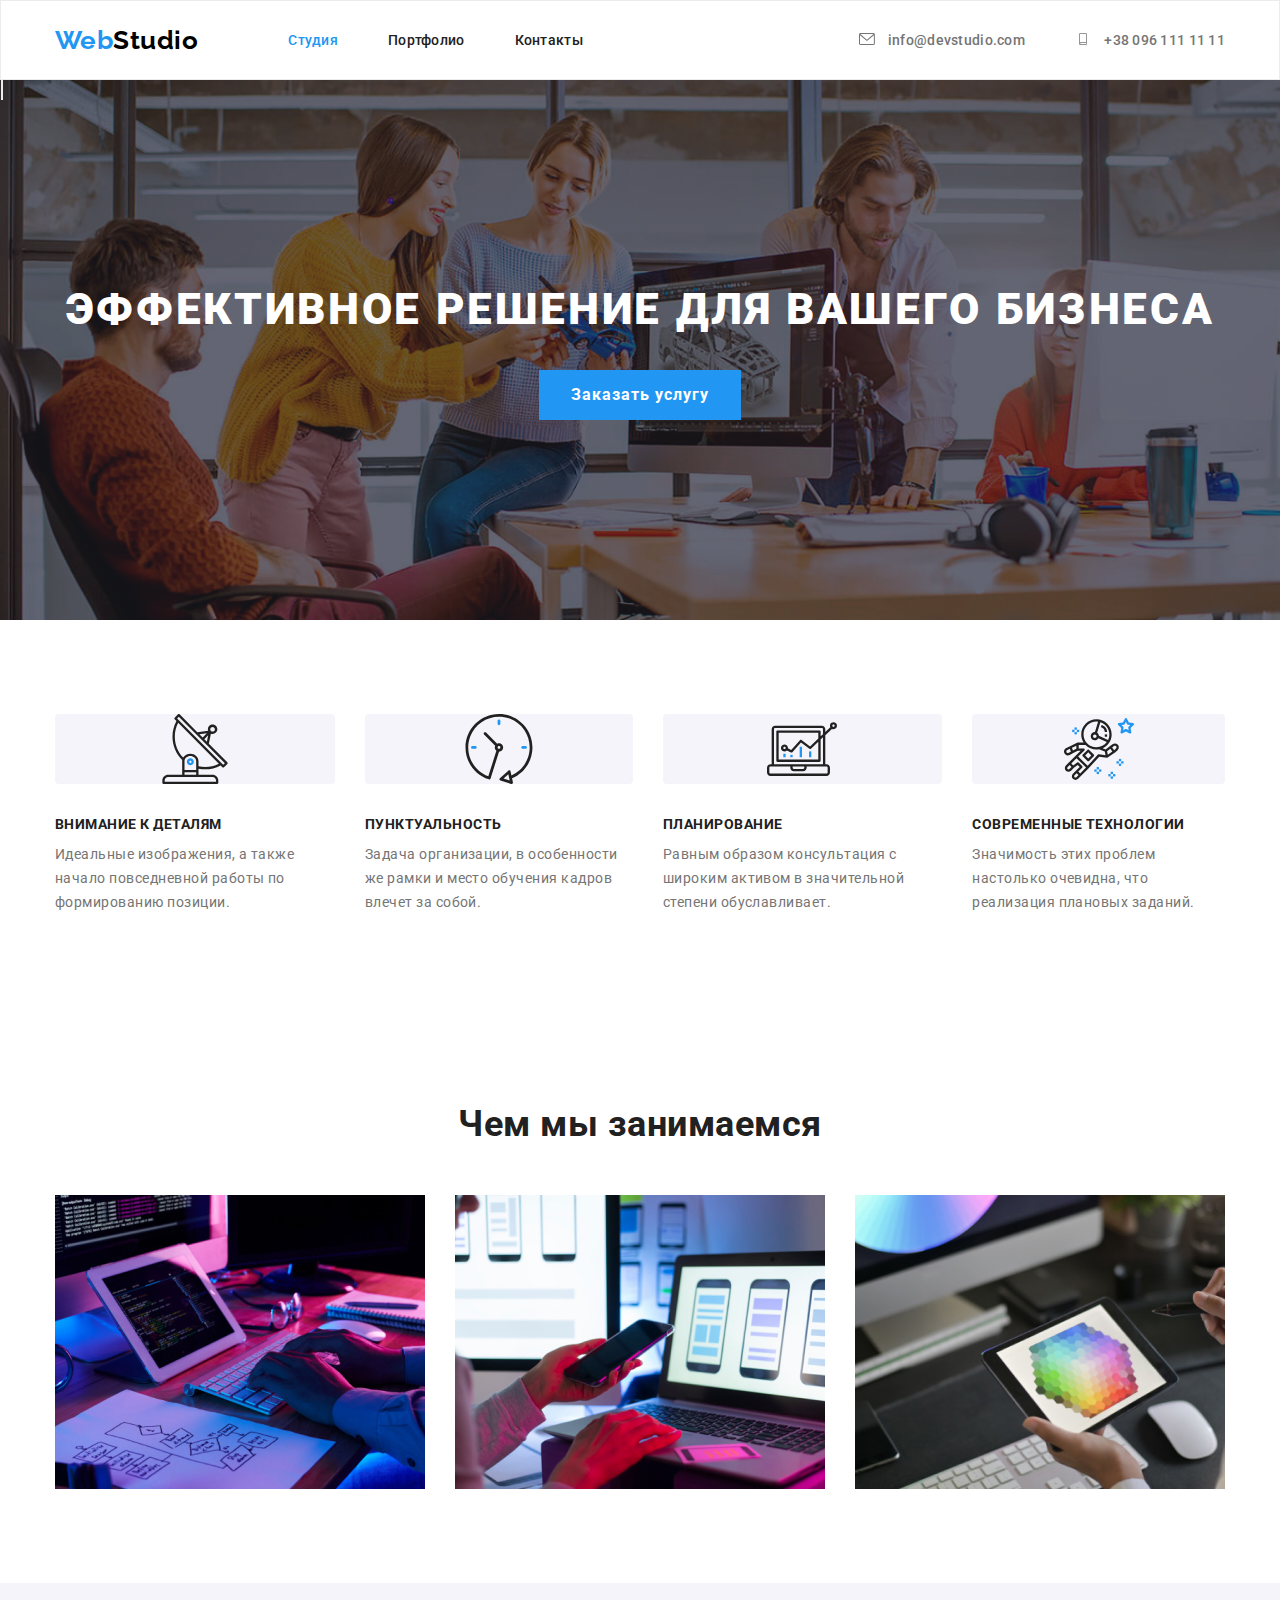
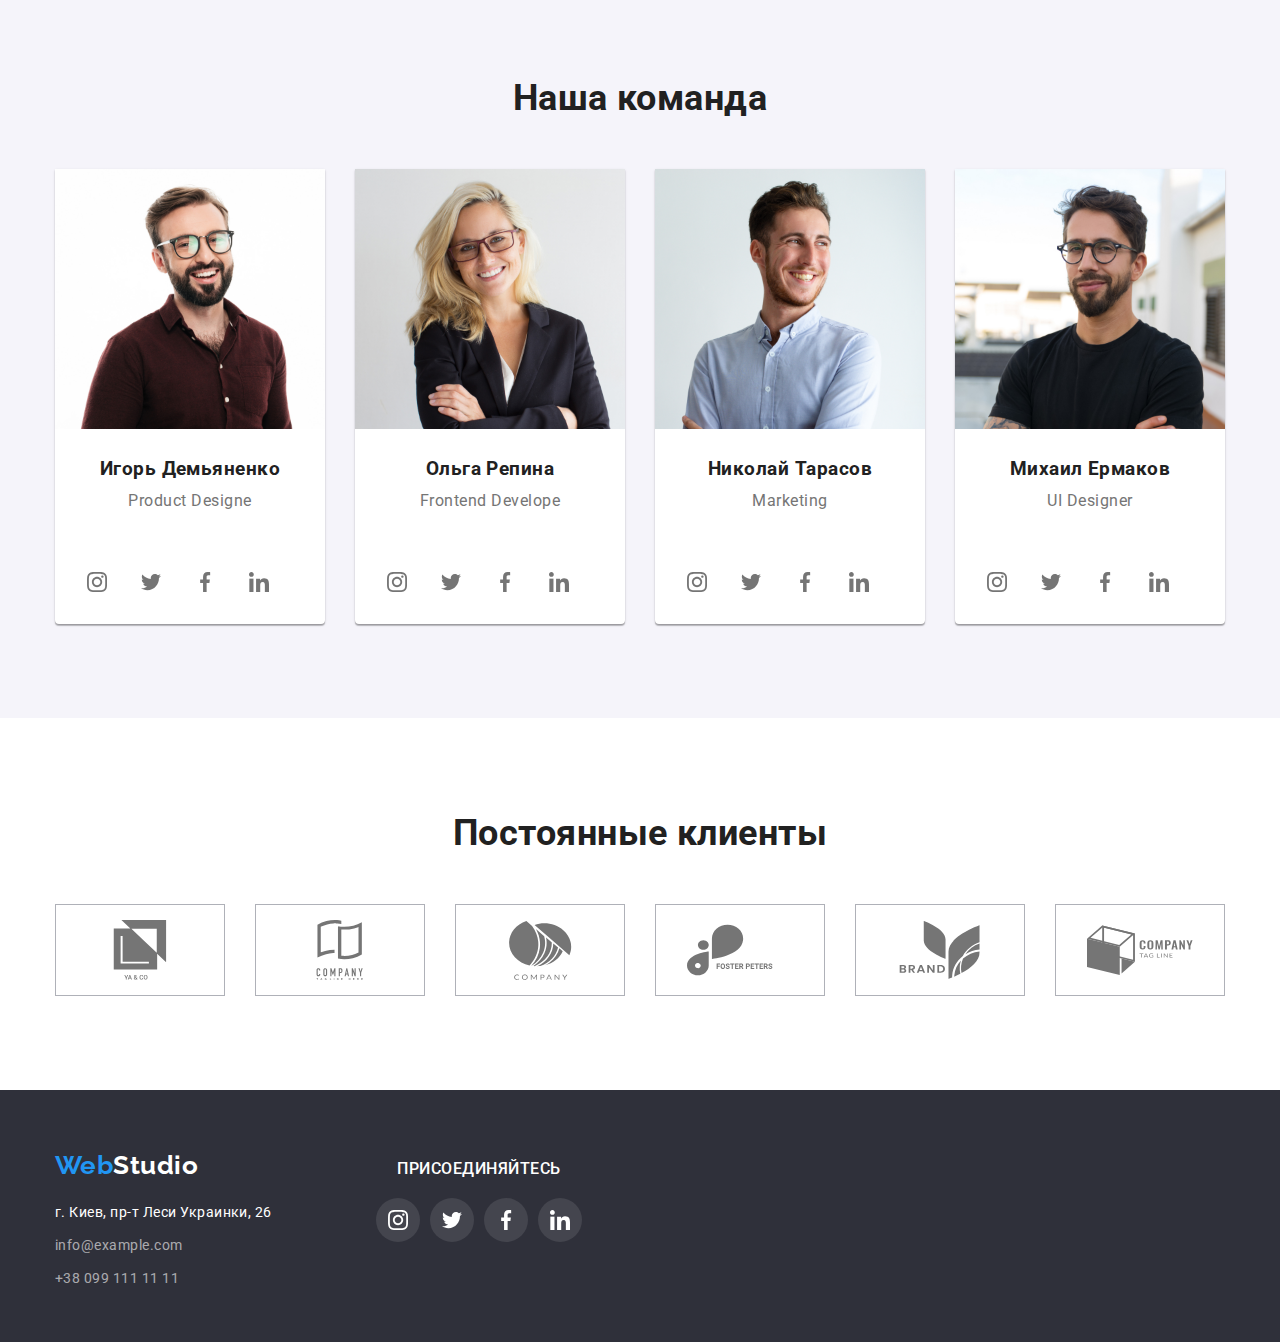
==== index.html @ c0280384 "Create index.html" ====
<!DOCTYPE html>
<html lang="en">

<head>
    <meta charset="UTF-8">
    <meta http-equiv="X-UA-Compatible" content="IE=edge">
    <meta name="viewport" content="width=device-width, initial-scale=1.0">
    <title>Студия</title>
    <!-- Нормализатор -->
    <link rel="stylesheet"
        href="https://cdnjs.cloudflare.com/ajax/libs/modern-normalize/1.0.0/modern-normalize.min.css">
    <!-- Шрифт  -->
    <link rel="preconnect" href="https://fonts.gstatic.com">
    <link
        href="https://fonts.googleapis.com/css2?family=Raleway:wght@700&family=Roboto:wght@400;500;700;900&display=swap"
        rel="stylesheet">
    <!-- Мои стили -->
    <link rel="stylesheet" href="./css/style.css">
</head>

<body>
    <!-- Заполняем header -->
    <header class="header">
        <div class="container header-container">
            <!-- Верхняя линия -->
            <!-- nav - навигация на другие страницы -->
            <nav class="nav-header">
                <a class="logo-link link"
                href="">Web<span style="color: #000000;">Studio</span>
                </a>
            
                <ul class="menu list">
            
                    <li class="nav-menu">
                        <a class="menu-link link current" href="">Студия</a>
                    </li>
            
                    <li class="nav-menu">
                        <a class="menu-link link color-link-nav" href="./portfolio.html">Портфолио</a>
                    </li>
            
                    <li class="nav-menu">
                        <a class="menu-link link color-link-nav" href="">Контакты</a>
                    </li>
                </ul>
            </nav>
            
                
            <ul class="contact list">

                <li class="contact-menu">
                    <a class="mail-link link" href="mailto:info@devstudio.com">
                    <svg class="social-list-icon">
                        <use href="./images/icons.svg#icon-email"></use>
                    </svg>
                        info@devstudio.com
                        
                    </a>
                </li>
            
                <li class="contact-menu">
                    <a class="tel-link link"
                    href="tel:+380961111111">
                    <svg class="social-list-icon">
                        <use href="./images/icons.svg#icon-smartphone"></use>
                    </svg>
                    +38 096 111 11 11
                    </a>
                </li>
            </ul>
        </div>

    </header>

    <!-- Заполняем main-->
    <main>

        <!-- Шапка -->
        <!-- section hero-section -->
        <section class=" hero ">
            <div class="container">
                <h1 class="hero-name">
                    Эффективное решение для вашего бизнеса
                </h1>
                
                <button class="modal-btn" type="button">
                    Заказать услугу
                </button>
            </div>
           

        </section>

        <!-- Особенности -->
        <section class="section">
            <div class="container">

               
                <ul class="list-section-work list">
                    <li class="list-features">

                        <div class="section-icon-features">
                            <svg class="icon-parametr">
                                <use href="./images/icons.svg#icon-antenna"></use>
                            </svg>
                        </div>

                        <h3 class="heading-stction-features heading">
                            Внимание к деталям
                        </h3>
                        <p class="style-under-heading under-heading">
                            Идеальные изображения, а также начало повседневной работы по формированию позиции.
                        </p>
                    </li>
                
                    <li class="list-features">
                        <div class="section-icon-features">
                            <svg class="icon-parametr">
                                <use href="./images/icons.svg#icon-clock"></use>
                            </svg>
                        </div>

                        <h3 class="heading-stction-features heading">
                            Пунктуальность
                        </h3>
                        <p class="style-under-heading under-heading">
                            Задача организации, в особенности же рамки и место обучения кадров влечет за собой.
                        </p>
                    </li>
                
                    <li class="list-features">

                        <div class="section-icon-features">
                            <svg class="icon-parametr">
                                <use href="./images/icons.svg#icon-diagram"></use>
                            </svg>
                        </div>

                        <h3 class="heading-stction-features heading">
                            Планирование
                        </h3>
                        <p class="style-under-heading under-heading">
                            Равным образом консультация с широким активом в значительной степени обуславливает.
                        </p>
                    </li>
                
                    <li class="list-features">

                        <div class="section-icon-features">
                            <svg class="icon-parametr">
                                <use href="./images/icons.svg#icon-astronaut"></use>
                            </svg>
                        </div>
                        <h3 class="heading-stction-features heading">
                            Современные технологии
                        </h3>
                        <p class="style-under-heading under-heading">
                            Значимость этих проблем настолько очевидна, что реализация плановых заданий.
                        </p>
                    </li>
                </ul>
            </div>
            
        </section>

        <!-- Чем мы занимаемся -->
        <section class="section">
            <div class="container">
                <h2 class="style-main-heading heading">Чем мы занимаемся</h2>
                <ul class="list-img list">
                    <li class="list-container-img">
                        <img src="./images/index/comp.jpg" alt="comp" width="370" height="294">
                    </li>
                
                    <li class="list-container-img">
                        <img src="./images/index/phone.jpg" alt="phone" width="370" height="294">
                    </li>
                
                    <li class="list-container-img">
                        <img src="./images/index/apple.jpg" alt="apple" width="370" height="294">
                    </li>
                </ul>
            </div>
           
        </section>

        <!-- Наша команда -->
        <section class="section section-our-team">

            <div class="container">
                <h2 class="style-main-heading heading">Наша команда</h2>
                <ul class="card-set list">

                    <li class="our-team">
                        <img src="./images/index/igor.jpg" alt="igor" width="270" height="260">

                        <div class="team-card">
                        <h3 class="heading heading-name">Игорь Демьяненко</h3>
                        <p class="sect-text style-section-team under-heading">Product Designe</p>
                        </div>

                            <ul class="list-icon-soc-network list">

                                <li class="list-icon-item">
                                    <a class="link-icon-soc-work" href="">
                                        <svg class="icon-social-network">
                                            <use href="./images/icons.svg#icon-instagram"></use>
                                        </svg>
                                    </a>
                                    
                                </li>

                                <li class="list-icon-item">
                                    <a class="link-icon-soc-work" href="">
                                        <svg class="icon-social-network">
                                            <use href="./images/icons.svg#icon-twitter"></use>
                                        </svg>
                                    </a>
                                    
                                </li>

                                <li class="list-icon-item">
                                    <a class="link-icon-soc-work" href="">
                                        <svg class="icon-social-network">
                                            <use href="./images/icons.svg#icon-facebook"></use>
                                        </svg>
                                    </a>
                                    
                                </li>

                                <li class="list-icon-item">
                                    <a class="link-icon-soc-work" href="">
                                        <svg class="icon-social-network">
                                            <use href="./images/icons.svg#icon-linkedin"></use>
                                        </svg>
                                    </a>
                                
                                </li>
                                
                            </ul>
                        
                    </li>
                
                    <li class="our-team">
                        <img src="./images/index/olga.jpg" alt="olga" width="270" height="260">
                        <div class="team-card">
                        <h3 class="heading-name heading">Ольга Репина</h3>
                        <p class="sect-text style-section-team under-heading">Frontend Develope</p>
                        </div>

                        <ul class="list-icon-soc-network list">
                        
                            <li class="list-icon-item">
                                <a class="link-icon-soc-work" href="">
                                    <svg class="icon-social-network">
                                        <use href="./images/icons.svg#icon-instagram"></use>
                                    </svg>
                                </a>
                        
                            </li>
                        
                            <li class="list-icon-item">
                                <a class="link-icon-soc-work" href="">
                                    <svg class="icon-social-network">
                                        <use href="./images/icons.svg#icon-twitter"></use>
                                    </svg>
                                </a>
                        
                            </li>
                        
                            <li class="list-icon-item">
                                <a class="link-icon-soc-work" href="">
                                    <svg class="icon-social-network">
                                        <use href="./images/icons.svg#icon-facebook"></use>
                                    </svg>
                                </a>
                        
                            </li>
                        
                            <li class="list-icon-item">
                                <a class="link-icon-soc-work" href="">
                                    <svg class="icon-social-network">
                                        <use href="./images/icons.svg#icon-linkedin"></use>
                                    </svg>
                                </a>
                        
                            </li>
                        
                        </ul>
                    </li>
                
                    <li class="our-team">
                        <img src="./images/index/nikolay.jpg" alt="nokolay" width="270" height="260">
                        <div class="team-card">
                        <h3 class="heading-name heading">Николай Тарасов</h3>
                        <p class="sect-text style-section-team under-heading">Marketing</p>
                        </div>  
                        
                        <ul class="list-icon-soc-network list">
                        
                            <li class="list-icon-item">
                                <a class="link-icon-soc-work" href="">
                                    <svg class="icon-social-network">
                                        <use href="./images/icons.svg#icon-instagram"></use>
                                    </svg>
                                </a>
                        
                            </li>
                        
                            <li class="list-icon-item">
                                <a class="link-icon-soc-work" href="">
                                    <svg class="icon-social-network">
                                        <use href="./images/icons.svg#icon-twitter"></use>
                                    </svg>
                                </a>
                        
                            </li>
                        
                            <li class="list-icon-item">
                                <a class="link-icon-soc-work" href="">
                                    <svg class="icon-social-network">
                                        <use href="./images/icons.svg#icon-facebook"></use>
                                    </svg>
                                </a>
                        
                            </li>
                        
                            <li class="list-icon-item">
                                <a class="link-icon-soc-work" href="">
                                    <svg class="icon-social-network">
                                        <use href="./images/icons.svg#icon-linkedin"></use>
                                    </svg>
                                </a>
                        
                            </li>
                        
                        </ul>
                    </li>
                
                    <li class="our-team">
                        <img src="./images/index/mihail.jpg" alt="mihail" width="270" height="260">
                        <div class="team-card">
                        <h3 class="heading-name heading">Михаил Ермаков</h3>
                        <p class="sect-text style-section-team under-heading">UI Designer</p>
                        </div>    
                               
                        <ul class="list-icon-soc-network list">
                        
                            <li class="list-icon-item">
                                <a class="link-icon-soc-work" href="">
                                    <svg class="icon-social-network">
                                        <use href="./images/icons.svg#icon-instagram"></use>
                                    </svg>
                                </a>
                        
                            </li>
                        
                            <li class="list-icon-item">
                                <a class="link-icon-soc-work" href="">
                                    <svg class="icon-social-network">
                                        <use href="./images/icons.svg#icon-twitter"></use>
                                    </svg>
                                </a>
                        
                            </li>
                        
                            <li class="list-icon-item">
                                <a class="link-icon-soc-work" href="">
                                    <svg class="icon-social-network">
                                        <use href="./images/icons.svg#icon-facebook"></use>
                                    </svg>
                                </a>
                        
                            </li>
                        
                            <li class="list-icon-item">
                                <a class="link-icon-soc-work" href="">
                                    <svg class="icon-social-network">
                                        <use href="./images/icons.svg#icon-linkedin"></use>
                                    </svg>
                                </a>
                        
                            </li>
                        
                        </ul>
                            
                    </li>

                    
                </ul>
            </div>
        
        </section>

        <!-- Постоянные клиенты -->
        <section class="section">
            <div class="container">

                <!--   cection-regular-customers-->
                <h2 class="heading style-main-heading">Постоянные клиенты</h2>

                <ul class="list-labe-company list">
                    <li class="company-label">
                        <a class="labe-company" href="">
                            <svg class="icon-client">
                                <use href="./images/icons.svg#icon-group"></use>
                            </svg>
                        </a>
                    </li>

                    <li class="company-label">
                        <a class="labe-company" href="">
                            <svg class="icon-client">
                                <use href="./images/icons.svg#icon-twoo"></use>
                            </svg>
                        </a>
                    </li>

                    <li class="company-label">
                        <a class="labe-company" href="">
                            <svg class="icon-client">
                                <use href="./images/icons.svg#icon-thee"></use>
                            </svg>
                        </a>
                    </li>

                    <li class="company-label">
                        <a class="labe-company" href="">
                            <svg class="icon-client">
                                <use href="./images/icons.svg#icon-foster"></use>
                            </svg>
                        </a>
                    </li>

                    <li class="company-label">
                        <a class="labe-company" href="">
                            <svg class="icon-client">
                                <use href="./images/icons.svg#icon-brand"></use>
                            </svg>
                        </a>
                    </li>

                    <li class="company-label">
                        <a class="labe-company" href="">
                            <svg class="icon-client">
                                <use href="./images/icons.svg#icon-tagline"></use>
                            </svg>
                        </a>
                    </li>
                </ul>
            </div>
        </section>
    </main>

    <!-- footer -->
    <footer class="site-footer">
        <div class="container div-footer">

            <div>
                <a class="footer-logo link" href="./index.html" lang="en">Web<span class="logo-color">Studio</span>
                </a>
                
                <address class="footer-adres">
                
                    <ul class="footer-contact list">
                
                        <li class="footer-contact-item">
                            <a class="footer-link link" href="https://goo.gl/maps/GLm2jWPZ9G5UtM699" target="_blank"
                                rel="noreferrer noot">
                                г. Киев, пр-т Леси Украинки, 26
                            </a>
                        </li>
                
                        <li class="footer-contact-item">
                            <a class="footer-info link" href="mailto:info@example.com">
                                info@example.com
                            </a>
                        </li>
                
                        <li class="footer-contact-item">
                            <a class="footer-info link" href="tel:+380991111111">
                                +38 099 111 11 11
                            </a>
                        </li>
                    </ul>
                </address>
            </div>
    
            <div class="div">
                <h3 class="footer-h">ПРИСОЕДИНЯЙТЕСЬ</h3>
                <ul class="list-icon-soc-network list">
                    <li class="lict-icon-item">
                        <a class="link-icon-footer" href="">
                            <svg class="icon-social-network icon-footer-network">
                                <use href="./images/icons.svg#icon-instagram"></use>
                            </svg>
                        </a>
                    </li>
            
                    <li class="lict-icon-item">
                        <a class="link-icon-footer" href="">
                            <svg class="icon-social-network icon-footer-network">
                                <use href="./images/icons.svg#icon-twitter"></use>
                            </svg>
                        </a>
                    </li>
            
                    <li class="lict-icon-item">
                        <a class="link-icon-footer" href="">
                            <svg class="icon-social-network icon-footer-network">
                                <use href="./images/icons.svg#icon-facebook"></use>
                            </svg>
                        </a>
                    </li>
            
                    <li class="lict-icon-item">
                        <a class="link-icon-footer" href="">
                            <svg class="icon-social-network icon-footer-network">
                                <use href="./images/icons.svg#icon-linkedin"></use>
                            </svg>
                        </a>
                    </li>
                </ul>
            </div>

        </div>
        
        
    </footer>

</body>

</html>
---- css/style.css ----
/* переменные для основного цвета текста */
:root {
  --primary-text-color: #212121;
  --titel-text-color: #757575;
  --title-fon-body-color: #e5e5e5;
  --accent-color: #2196f3;
  --maket-color: #ececec;
  --section-dark-color: #2f303a;
  --color-main-button: #ffffff;
  --bac-color-buttons: #f5f4fa;
  --color-line: #c4c4c4;
  --color-footer-contact: #ffffff99;
  --color-client-icon: #afb1b8;
}

/* Сброс отступов */
h1,
h2,
h3,
h4,
h5,
h6,
p {
  margin-top: 0;
  margin-bottom: 0;
}
ul {
  margin-top: 0;
  margin-bottom: 0;
  padding-left: 0;
}

/* Переопределила display в bloc  */
img {
  display: block;
  max-width: 100%;
  height: auto;
}

/*Отменяем подчеркивание у ссылок */
.link {
  text-decoration: none;
}

/* в body задаем цвет странички и цвет шрифта, стиль шрифта */
body {
  background-color: var(--color-main-button);
  color: var(--titel-text-color);
  font-family: Roboto, sans-serif;
  letter-spacing: 0.03em;
}

/* сброс точек в li */
.list {
  list-style: none;
}

/* цвет текста заголовков */
.heading,
.heading-list-portfolio {
  color: var(--primary-text-color);
}

/* цвет параграфов */
.under-heading,
.under-heading-portfilio {
  color: var(--titel-text-color);
}

/* цвет фона для шапки и футера */
.hero,
.site-footer {
  background-color: var(--section-dark-color);
}

.container {
  /* outline: 2px solid green; */
  width: 1200px;
  padding-left: 15px;
  padding-right: 15px;
  margin: 0 auto;
}

.section {
  /* outline: 2px solid rgb(98, 11, 238); */
  padding-top: 94px;
  padding-bottom: 94px;
}

.logo-link,
.footer-logo {
  font-family: Raleway, sans-serif;
  font-weight: 700;
  font-size: 26px;
  line-height: 1.19;
  text-decoration: none;
}
/* ======================== COMPONENTS ===========================================*/

/* ========================= END COMPONENTS================================*/

/* ========================== HEADER ================================ */
.header {
  /* outline: 2px solid red; */
  height: 80px;
  border: 1px solid var(--maket-color);
}

.header::after {
  content: "";
  width: 1600px;
  border: 1px solid var(--maket-color);
}
.header-container {
  display: flex;
  /* Центрирование по вспомогательной оси */
  align-items: center;
}

.nav-header {
  display: flex;
  align-items: center;
}

.menu {
  display: flex;
  align-items: center;
  margin-left: auto;
}

.contact {
  display: flex;
  margin-left: auto;
}
/* WebStudio */
.logo-link {
  margin: 0px 90px 0px 0px;
  padding: 24px 0px 25px;

  color: var(--accent-color);
}

/* Цвет странички на которой находится пользователь */
.current {
  color: var(--accent-color);
}

/* Стили для ссылок */
/* .header-link {
  margin-left: auto;
  margin-right: 40px;
  padding-top: 32px;
  padding-bottom: 32px;
} */
/* Цвет текса ссылки в секции nav */
.color-link-nav {
  color: var(--primary-text-color);
}

/* Цвет для телефона и почты */
.tel-link,
.mail-link {
  color: var(--titel-text-color);
}

/* стиль для li в nav секции и для тел,почты в ul*/
.nav-menu,
.contact-menu {
  font-weight: 500;
  font-size: 14px;
  line-height: 1.14;
  letter-spacing: 0.02em;
}

.nav-menu:not(:last-child),
.contact-menu:not(:last-child) {
  margin-right: 50px;
}

/* Ссылка активная */
.menu-link:hover,
.menu-link:focus,
.menu-link:active {
  color: var(--accent-color);
}

.mail-link:active,
.mail-link:hover,
.mail-link:focus {
  color: var(--accent-color);
}

/* .tel-link:hover/, */
.tel-link:hover,
.tel-link:focus,
.tel-link:active {
  color: var(--accent-color);
}

.mail-link:hover,
.mail-link:focus,
.mail-link:active {
  color: var(--accent-color);
}
.social-list-icon {
  width: 16px;
  height: 12px;
  margin-right: 10px;

  justify-content: center;

  fill: var(--titel-text-color);
}

.tel-link:focus .social-list-icon,
.tel-link:hover .social-list-icon,
.tel-link:active .social-list-icon,
.mail-link:hover .social-list-icon,
.mail-link:focus .social-list-icon,
.mail-link:active .social-list-icon {
  fill: var(--accent-color);
}

/* ================================ END HEADER ================================== */

/* =================================MAIN========================================== */
.hero {
  padding-top: 200px;
  padding-bottom: 200px;

  background-image: linear-gradient(
      rgba(47, 48, 58, 0.4),
      rgba(47, 48, 58, 0.4)
    ),
    url(../images/index/Img.jpg), url(../images/index/bg.jpg);
  background-size: cover;

  text-align: center;
}
/* Эффективное решение для вашего бизнеса */

.hero-name {
  font-weight: 900;
  font-size: 44px;
  line-height: 1.36;

  text-align: center;
  letter-spacing: 0.06em;
  text-transform: uppercase;

  margin-bottom: 30px;

  color: var(--color-main-button);
}
/* Кнопка */
.modal-btn {
  font-weight: 700;
  font-size: 16px;
  line-height: 1.9;

  display: flex;
  letter-spacing: 0.06em;

  color: var(--color-main-button);
  background-color: var(--accent-color);

  cursor: pointer;
  border: transparent;

  padding: 10px 32px;
  margin: auto;
}

/* <!-- Особенности --> */

.list-section-work {
  display: flex;
  list-style: none;
}

.section-icon-features {
  background: var(--bac-color-buttons);
  border-radius: 4px;
}

.list-features:not(:last-child) {
  margin-right: 30px;
}

.heading-stction-features {
  font-weight: 700;
  font-size: 14px;
  line-height: 1.14;
  text-transform: uppercase;
  margin-bottom: 10px;
}

.section-icon-features {
  margin-bottom: 33px;
  display: flex;
  justify-content: center;

  background: #f5f4fa;
}
.section-icon-under-hero {
  margin-bottom: 33px;
}

.icon-parametr {
  width: 70px;
  height: 70px;
}

/*<!-- стиль для заголовков секции "Чем мы занимаемся" и "Наша команда"-->*/

.style-main-heading {
  font-weight: 700;
  font-size: 36px;
  line-height: 1.17;
  text-align: center;

  margin-bottom: 50px;
}
.list-container-img:not(:last-child) {
  margin-right: 30px;
}
.list-img {
  display: flex;
  padding: 0;
  margin: 0;
  list-style: none;
  flex-wrap: wrap;
}

/* Наша команда */
.section-our-team {
  background-color: var(--bac-color-buttons);
}

.card-set {
  display: flex;
  padding: 0;
  margin: o;
  list-style: none;
  flex-wrap: wrap;
}

.our-team {
  background: var(--color-main-button);

  box-shadow: 0px 1px 3px rgba(0, 0, 0, 0.12), 0px 1px 1px rgba(0, 0, 0, 0.14),
    0px 2px 1px rgba(0, 0, 0, 0.2);
  border-radius: 0px 0px 4px 4px;
}

.our-team:not(:last-child) {
  margin-right: 30px;
}

.team-card {
  padding-top: 30px;
  padding-bottom: 30px;
}
.heading-name {
  margin-bottom: 10px;
  text-align: center;
}

.sect-text {
  margin-top: 10px;
}

/* ----------------------------------------- */
/* ul */
.list-icon-soc-network {
  margin: 20px;
  /* outline: 2px solid rgb(7, 209, 108); */
  display: flex;

  width: 206px;
  height: 44px;
}

/* li */
.list-icon-item {
  /* outline: 2px solid indigo; */

  width: 44px;
  height: 44px;
}

.list-icon-item:not(:last-child) {
  margin-right: 10px;
}
/* ссылка */
.link-icon-soc-work {
  display: flex;
  justify-content: center;
  align-items: center;
  width: 100%;
  height: 100%;

  border-radius: 50%;
  color: var(--color-client-icon);
}

/* svg */
.icon-social-network {
  fill: var(--titel-text-color);
  width: 20px;
  height: 20px;
}

.link-icon-soc-work:hover,
.link-icon-soc-work:focus,
.link-icon-soc-work:active {
  background-color: var(--accent-color);
}

.link-icon-soc-work:hover .icon-social-network,
.link-icon-soc-work:focus .icon-social-network,
.link-icon-soc-work:active .icon-social-network {
  fill: var(--color-main-button);
}

/* Постоянные клиенты */
.cection-regular-customers {
  margin-top: 94px;
}
/* ul */
.list-labe-company {
  /* outline: 2px solid tomato; */
  display: flex;
}

/* li */
.company-label {
  width: 170px;
  height: 92px;
}

.company-label:not(:last-child) {
  margin-right: 30px;
}
/* ссылка */
.labe-company {
  /* outline: 2px solid forestgreen; */
  display: flex;
  justify-content: center;
  align-items: center;
  width: 100%;
  height: 100%;

  border: 1px solid var(--color-client-icon);
  color: var(--titel-text-color);
}

.labe-company:hover,
.labe-company:focus,
.labe-company:active {
  border-color: var(--accent-color);
}

/* svg */
.icon-client {
  fill: var(--titel-text-color);
  width: 106px;
  height: 60px;
}

.labe-company:hover .icon-client,
.labe-company:focus .icon-client,
.labe-company:active .icon-client {
  fill: var(--accent-color);
}
/*/////////////////////////////////////////// */
/* Стиль для параграфов из секции "Особенности"*/
.style-under-heading {
  font-size: 14px;
  line-height: 1.71;
}

/* Стиль для заголовкой из секции "Наша команда" */
.style-section-heading-team,
.footer-h {
  font-weight: 500;
  font-size: 16px;
  line-height: 1.19;

  text-align: center;
}

/* Стиль для параграфов из секции "Наша команда" */
.style-section-team {
  font-size: 16px;
  line-height: 1.19;

  text-align: center;
}
/* ==================================== END MAIN ==================================== */

/* ============================== FOOTER ========================================= */
.site-footer {
  padding-top: 60px;
  padding-bottom: 60px;
}

.footer-logo {
  margin: 0;
  padding: 0;
  color: var(--accent-color);
}
.logo-color {
  color: var(--color-main-button);
}

.footer-adres {
  margin-top: 20px;
  font-style: normal;

  width: 231px;
  height: 81px;
}

/* ul */
.footer-contact {
  margin: 0;
}

.footer-contact

/* li */
.footer-contact-item:not(:last-child) {
  margin-bottom: 9px;
}

.footer-link,
.footer-info {
  font-style: normal;
  font-weight: normal;
  font-size: 14px;
  line-height: 1.71;
}

.footer-link {
  color: var(--color-main-button);
}

.footer-info {
  color: rgba(255, 255, 255, 0.6);
}

.footer-link:focus,
.footer-link:hover,
.footer-info:focus,
.footer-info:hover {
  color: var(--accent-color);
}

/* ---------------Стили для svg------------------ */
.div-footer {
  /* outline: 2px solid tomato; */
  display: flex;
  align-items: baseline;
}

.footer-adresss {
  margin-right: px;
  padding: 0 auto;
  outline: 2px solid #ffffff;
}

.div {
  /* outline: 2px solid hotpink; */
  margin-left: 70px;
}

.footer-h {
  color: var(--color-main-button);
}

.icon-footer-network {
  fill: var(--color-main-button);
}
/* ul */
.list-icon-soc-network {
  display: flex;
  justify-content: space-between;
  align-items: center;
}

/* li */
.lict-icon-item {
  width: 44px;
  height: 44px;
}
.lict-icon-item:not(:last-child) {
  margin-right: 10pxpx;
}

/* ссылка */
.link-icon-footer {
  display: flex;
  justify-content: center;
  align-items: center;
  width: 100%;
  height: 100%;
  border-radius: 50%;
  background: rgba(255, 255, 255, 0.1);
}

.link-icon-footer:hover,
.link-icon-footer:focus,
.link-icon-footer:active {
  background-color: var(--accent-color);
}

.link-icon-footer:hover .icon-social-network,
.link-icon-footer:focus .icon-social-network,
.link-icon-footer:active .icon-social-network {
  fill: var(--color-main-button);
}
/* ================================== END FOOTER ============================= */

/* ================================== PORTFOLIO ========================= */

.filter-btn {
  font-weight: 500;
  font-size: 16px;
  line-height: 1.6;

  text-align: center;

  /* прозрачность */
  /* background-color: transparent; */
  background-color: var(--bac-color-buttons);
  border-radius: 4px;

  color: var(--primary-text-color);
  cursor: pointer;
  border: transparent;
}
.filter-btn:focus,
.filter-btn:hover {
  background-color: var(--accent-color);
  color: var(--bac-color-buttons);
}

/* стиль для залоговков списков */
.heading-list-portfolio {
  font-weight: 700;
  font-size: 18px;
  line-height: 2;

  letter-spacing: 0.06em;
}

/*Стиль для параграфов списка */
.under-heading-portfilio {
  font-size: 16px;
  line-height: 1.9;
}

.list-btn {
  justify-content: center;
  display: flex;
  margin: 0px 0px 50px;

  filter: drop-shadow(0px 4px 4px rgba(0, 0, 0, 0.25));
}

.filter-btn {
  padding: 6px 22px;
}

.item-btn:not(:last-child) {
  margin-right: 8px;
}

/* ---------------Контейнер с картинками ---------------*/
/*  <!-- LIST IMAGES --> */

/* ul */
.img-card {
  display: flex;
  flex-wrap: wrap;

  margin-left: -30px;
  margin-top: -30px;
}

/* li */
.item-card {
  flex-basis: calc((100% / 3 - 30px));

  margin-left: 30px;
  margin-top: 30px;

  width: 370px;
  height: 404px;
  left: 215px;
  top: 262px;

  background: var(--color-main-button);
  border: 1px solid var(--maket-color);
  box-sizing: border-box;
}

/* div */
.card-content {
  padding: 20px 24px;
}

/* h */
.heading-list-portfolio {
  margin-bottom: 4px;
}

/* =============================== END PORTFOLIO ======================= */
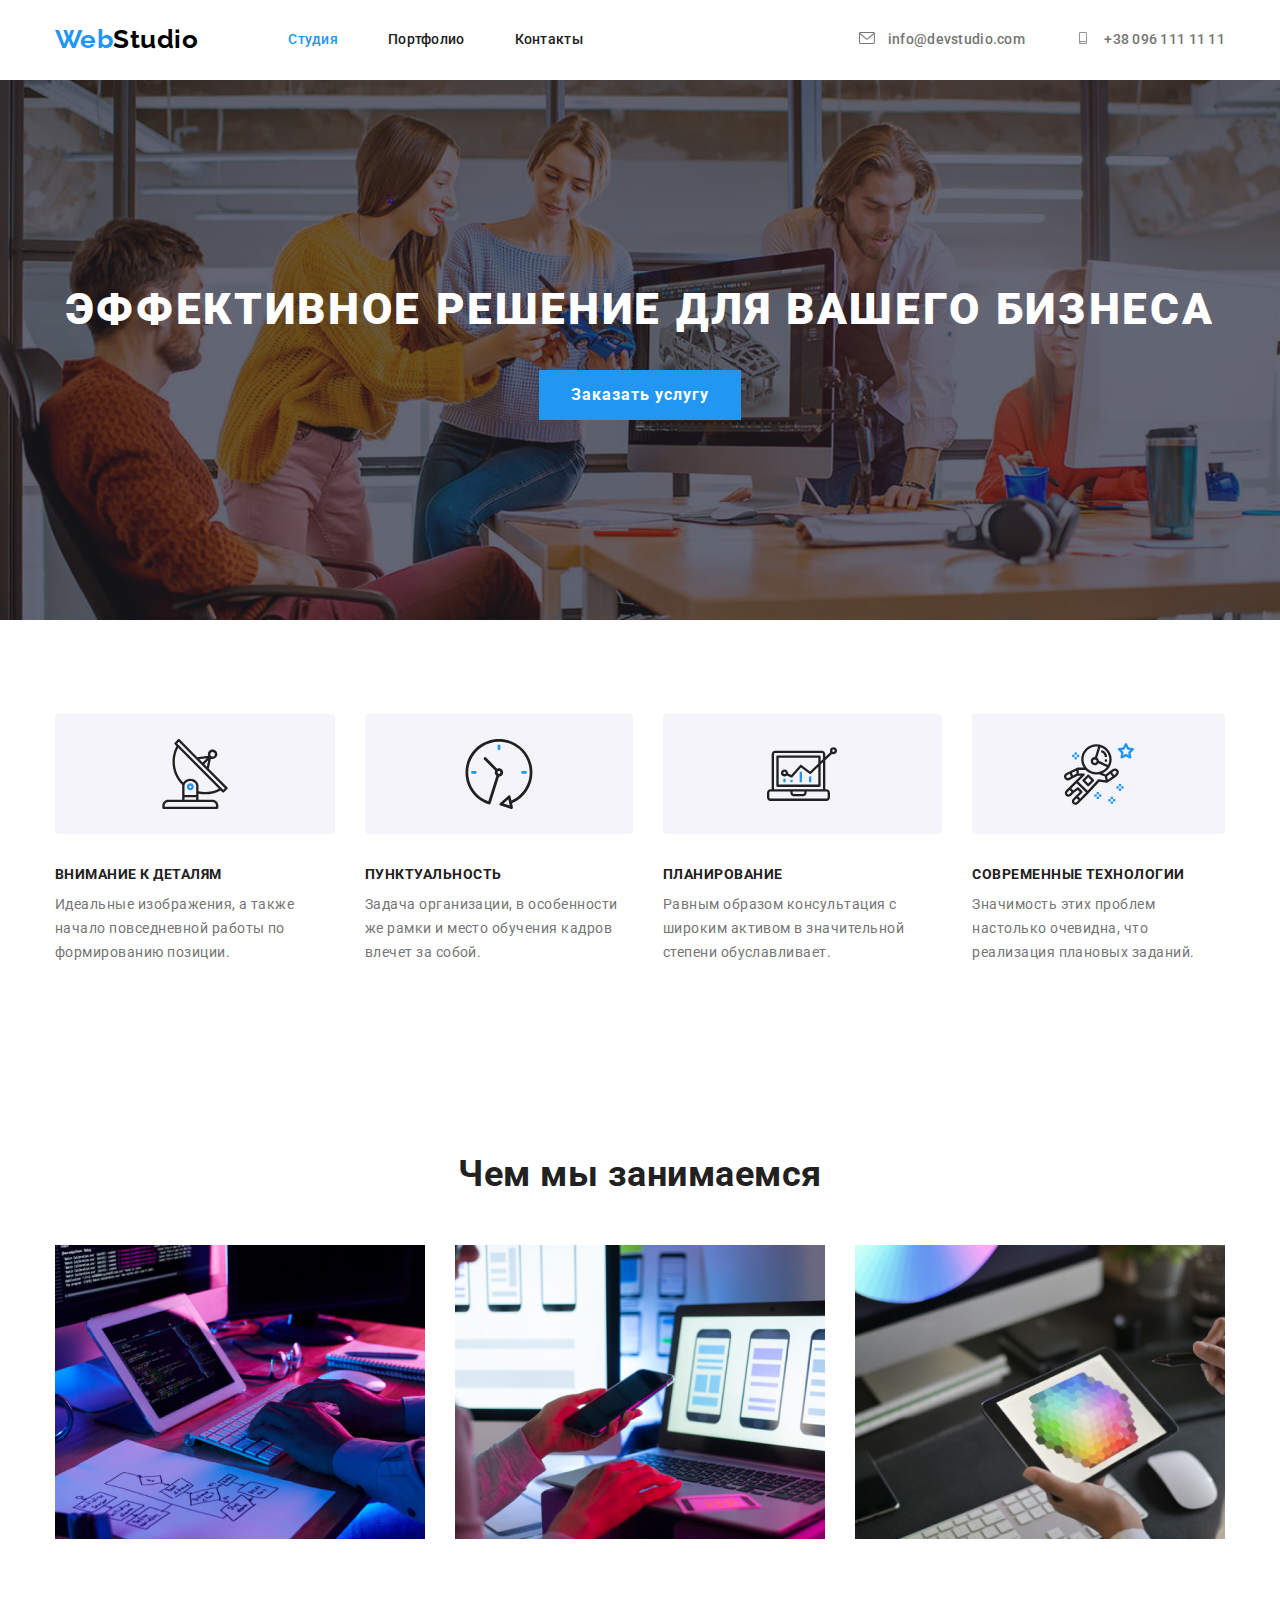
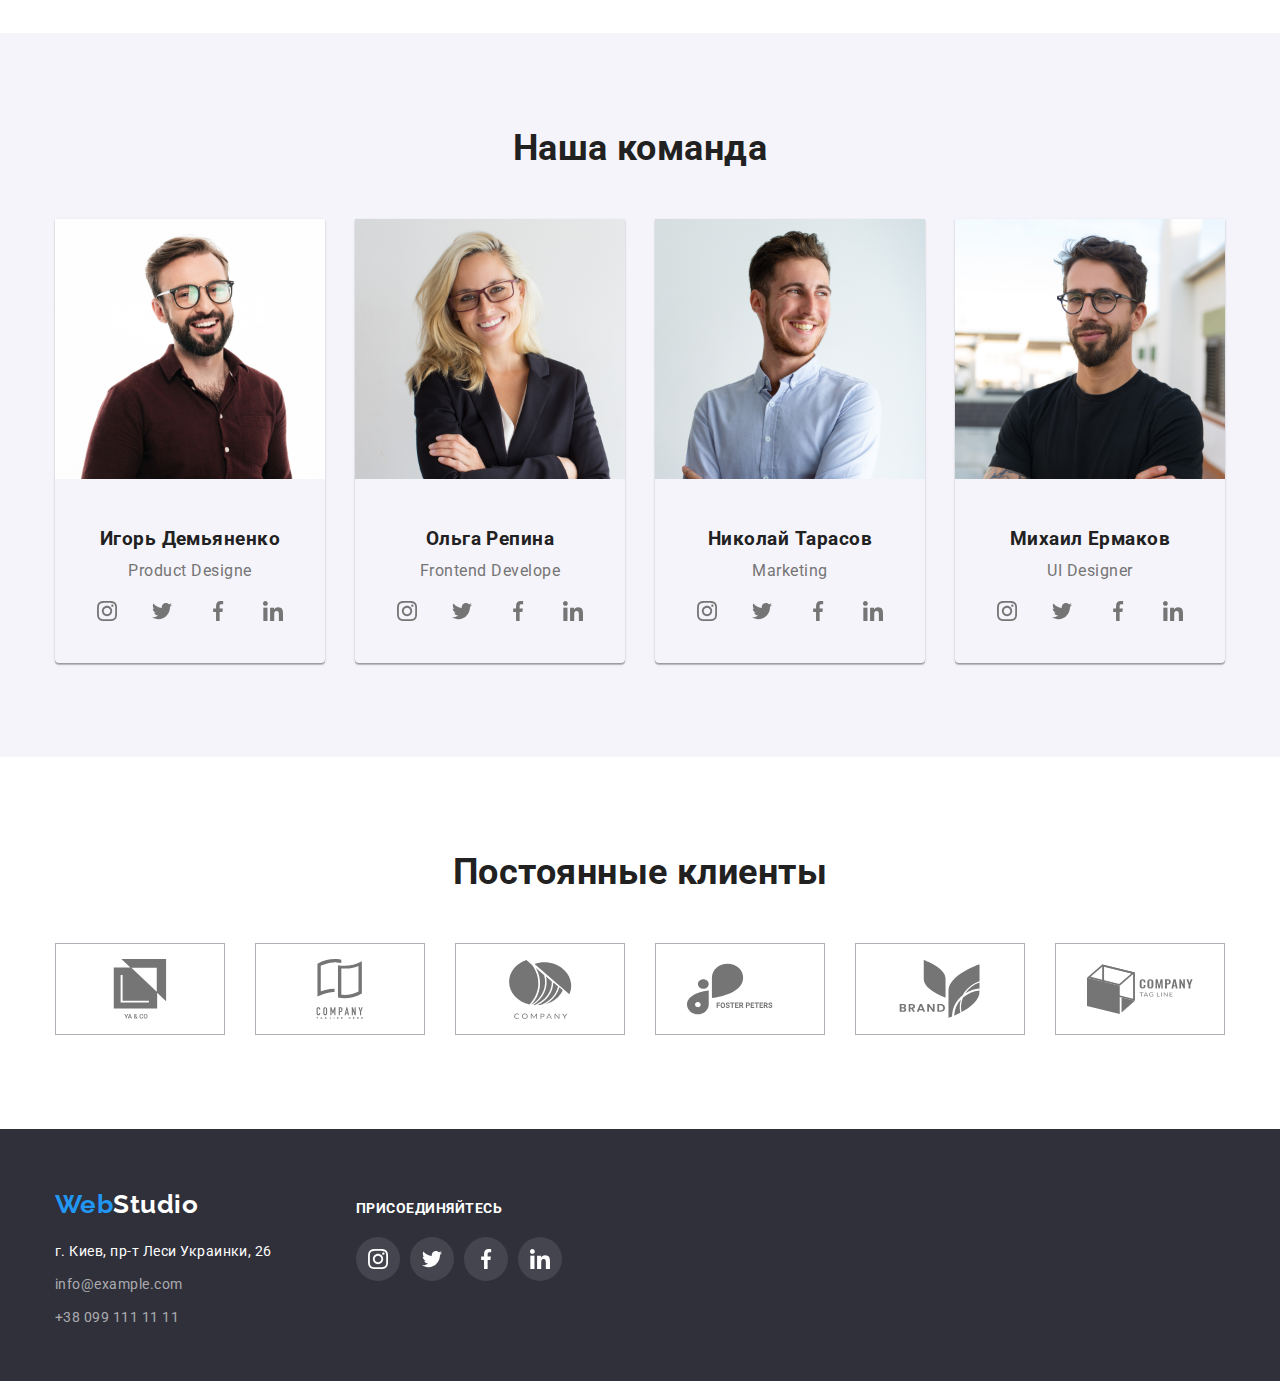
==== commit 91583531: "Update index.html" ====
--- a/index.html
+++ b/index.html
@@ -25,46 +25,44 @@
             <!-- Верхняя линия -->
             <!-- nav - навигация на другие страницы -->
             <nav class="nav-header">
-                <a class="logo-link link"
-                href="">Web<span style="color: #000000;">Studio</span>
+                <a class="logo-link link" href="">Web<span style="color: #000000;">Studio</span>
                 </a>
-            
+
                 <ul class="menu list">
-            
+
                     <li class="nav-menu">
                         <a class="menu-link link current" href="">Студия</a>
                     </li>
-            
+
                     <li class="nav-menu">
                         <a class="menu-link link color-link-nav" href="./portfolio.html">Портфолио</a>
                     </li>
-            
+
                     <li class="nav-menu">
                         <a class="menu-link link color-link-nav" href="">Контакты</a>
                     </li>
                 </ul>
             </nav>
-            
-                
+
+
             <ul class="contact list">
 
                 <li class="contact-menu">
                     <a class="mail-link link" href="mailto:info@devstudio.com">
-                    <svg class="social-list-icon">
-                        <use href="./images/icons.svg#icon-email"></use>
-                    </svg>
+                        <svg class="social-list-icon">
+                            <use href="./images/icons.svg#icon-email"></use>
+                        </svg>
                         info@devstudio.com
-                        
+
                     </a>
                 </li>
-            
+
                 <li class="contact-menu">
-                    <a class="tel-link link"
-                    href="tel:+380961111111">
-                    <svg class="social-list-icon">
-                        <use href="./images/icons.svg#icon-smartphone"></use>
-                    </svg>
-                    +38 096 111 11 11
+                    <a class="tel-link link" href="tel:+380961111111">
+                        <svg class="social-list-icon">
+                            <use href="./images/icons.svg#icon-smartphone"></use>
+                        </svg>
+                        +38 096 111 11 11
                     </a>
                 </li>
             </ul>
@@ -82,12 +80,12 @@
                 <h1 class="hero-name">
                     Эффективное решение для вашего бизнеса
                 </h1>
-                
+
                 <button class="modal-btn" type="button">
                     Заказать услугу
                 </button>
             </div>
-           
+
 
         </section>
 
@@ -95,7 +93,7 @@
         <section class="section">
             <div class="container">
 
-               
+
                 <ul class="list-section-work list">
                     <li class="list-features">
 
@@ -112,7 +110,7 @@
                             Идеальные изображения, а также начало повседневной работы по формированию позиции.
                         </p>
                     </li>
-                
+
                     <li class="list-features">
                         <div class="section-icon-features">
                             <svg class="icon-parametr">
@@ -127,7 +125,7 @@
                             Задача организации, в особенности же рамки и место обучения кадров влечет за собой.
                         </p>
                     </li>
-                
+
                     <li class="list-features">
 
                         <div class="section-icon-features">
@@ -143,7 +141,7 @@
                             Равным образом консультация с широким активом в значительной степени обуславливает.
                         </p>
                     </li>
-                
+
                     <li class="list-features">
 
                         <div class="section-icon-features">
@@ -160,7 +158,7 @@
                     </li>
                 </ul>
             </div>
-            
+
         </section>
 
         <!-- Чем мы занимаемся -->
@@ -171,17 +169,17 @@
                     <li class="list-container-img">
                         <img src="./images/index/comp.jpg" alt="comp" width="370" height="294">
                     </li>
-                
+
                     <li class="list-container-img">
                         <img src="./images/index/phone.jpg" alt="phone" width="370" height="294">
                     </li>
-                
+
                     <li class="list-container-img">
                         <img src="./images/index/apple.jpg" alt="apple" width="370" height="294">
                     </li>
                 </ul>
             </div>
-           
+
         </section>
 
         <!-- Наша команда -->
@@ -195,201 +193,202 @@
                         <img src="./images/index/igor.jpg" alt="igor" width="270" height="260">
 
                         <div class="team-card">
-                        <h3 class="heading heading-name">Игорь Демьяненко</h3>
-                        <p class="sect-text style-section-team under-heading">Product Designe</p>
-                        </div>
-
-                            <ul class="list-icon-soc-network list">
-
-                                <li class="list-icon-item">
-                                    <a class="link-icon-soc-work" href="">
-                                        <svg class="icon-social-network">
-                                            <use href="./images/icons.svg#icon-instagram"></use>
-                                        </svg>
-                                    </a>
-                                    
-                                </li>
-
-                                <li class="list-icon-item">
-                                    <a class="link-icon-soc-work" href="">
-                                        <svg class="icon-social-network">
-                                            <use href="./images/icons.svg#icon-twitter"></use>
-                                        </svg>
-                                    </a>
-                                    
-                                </li>
-
-                                <li class="list-icon-item">
-                                    <a class="link-icon-soc-work" href="">
-                                        <svg class="icon-social-network">
-                                            <use href="./images/icons.svg#icon-facebook"></use>
-                                        </svg>
-                                    </a>
-                                    
-                                </li>
-
-                                <li class="list-icon-item">
-                                    <a class="link-icon-soc-work" href="">
-                                        <svg class="icon-social-network">
-                                            <use href="./images/icons.svg#icon-linkedin"></use>
-                                        </svg>
-                                    </a>
-                                
-                                </li>
-                                
-                            </ul>
-                        
-                    </li>
-                
+                            <h3 class="heading heading-name">Игорь Демьяненко</h3>
+                            <p class="sect-text style-section-team under-heading">Product Designe</p>
+                        </div>
+
+                        <!--  -->
+                        <ul class="list-icon-soc-network icon-soc list">
+
+                            <li class="list-icon-item">
+                                <a class="link-icon-soc-work " href="">
+                                    <svg class="icon-social-network">
+                                        <use href="./images/icons.svg#icon-instagram"></use>
+                                    </svg>
+                                </a>
+
+                            </li>
+
+                            <li class="list-icon-item">
+                                <a class="link-icon-soc-work" href="">
+                                    <svg class="icon-social-network">
+                                        <use href="./images/icons.svg#icon-twitter"></use>
+                                    </svg>
+                                </a>
+
+                            </li>
+
+                            <li class="list-icon-item">
+                                <a class="link-icon-soc-work" href="">
+                                    <svg class="icon-social-network">
+                                        <use href="./images/icons.svg#icon-facebook"></use>
+                                    </svg>
+                                </a>
+
+                            </li>
+
+                            <li class="list-icon-item">
+                                <a class="link-icon-soc-work" href="">
+                                    <svg class="icon-social-network">
+                                        <use href="./images/icons.svg#icon-linkedin"></use>
+                                    </svg>
+                                </a>
+
+                            </li>
+
+                        </ul>
+
+                    </li>
+
                     <li class="our-team">
                         <img src="./images/index/olga.jpg" alt="olga" width="270" height="260">
                         <div class="team-card">
-                        <h3 class="heading-name heading">Ольга Репина</h3>
-                        <p class="sect-text style-section-team under-heading">Frontend Develope</p>
-                        </div>
-
-                        <ul class="list-icon-soc-network list">
-                        
+                            <h3 class="heading-name heading">Ольга Репина</h3>
+                            <p class="sect-text style-section-team under-heading">Frontend Develope</p>
+                        </div>
+
+                        <ul class="list-icon-soc-network icon-soc list">
+
                             <li class="list-icon-item">
                                 <a class="link-icon-soc-work" href="">
                                     <svg class="icon-social-network">
                                         <use href="./images/icons.svg#icon-instagram"></use>
                                     </svg>
                                 </a>
-                        
-                            </li>
-                        
+
+                            </li>
+
                             <li class="list-icon-item">
                                 <a class="link-icon-soc-work" href="">
                                     <svg class="icon-social-network">
                                         <use href="./images/icons.svg#icon-twitter"></use>
                                     </svg>
                                 </a>
-                        
-                            </li>
-                        
+
+                            </li>
+
                             <li class="list-icon-item">
                                 <a class="link-icon-soc-work" href="">
                                     <svg class="icon-social-network">
                                         <use href="./images/icons.svg#icon-facebook"></use>
                                     </svg>
                                 </a>
-                        
-                            </li>
-                        
+
+                            </li>
+
                             <li class="list-icon-item">
                                 <a class="link-icon-soc-work" href="">
                                     <svg class="icon-social-network">
                                         <use href="./images/icons.svg#icon-linkedin"></use>
                                     </svg>
                                 </a>
-                        
-                            </li>
-                        
+
+                            </li>
+
                         </ul>
                     </li>
-                
+
                     <li class="our-team">
                         <img src="./images/index/nikolay.jpg" alt="nokolay" width="270" height="260">
                         <div class="team-card">
-                        <h3 class="heading-name heading">Николай Тарасов</h3>
-                        <p class="sect-text style-section-team under-heading">Marketing</p>
-                        </div>  
-                        
-                        <ul class="list-icon-soc-network list">
-                        
+                            <h3 class="heading-name heading">Николай Тарасов</h3>
+                            <p class="sect-text style-section-team under-heading">Marketing</p>
+                        </div>
+
+                        <ul class="list-icon-soc-network icon-soc list">
+
                             <li class="list-icon-item">
                                 <a class="link-icon-soc-work" href="">
                                     <svg class="icon-social-network">
                                         <use href="./images/icons.svg#icon-instagram"></use>
                                     </svg>
                                 </a>
-                        
-                            </li>
-                        
+
+                            </li>
+
                             <li class="list-icon-item">
                                 <a class="link-icon-soc-work" href="">
                                     <svg class="icon-social-network">
                                         <use href="./images/icons.svg#icon-twitter"></use>
                                     </svg>
                                 </a>
-                        
-                            </li>
-                        
+
+                            </li>
+
                             <li class="list-icon-item">
                                 <a class="link-icon-soc-work" href="">
                                     <svg class="icon-social-network">
                                         <use href="./images/icons.svg#icon-facebook"></use>
                                     </svg>
                                 </a>
-                        
-                            </li>
-                        
+
+                            </li>
+
                             <li class="list-icon-item">
                                 <a class="link-icon-soc-work" href="">
                                     <svg class="icon-social-network">
                                         <use href="./images/icons.svg#icon-linkedin"></use>
                                     </svg>
                                 </a>
-                        
-                            </li>
-                        
+
+                            </li>
+
                         </ul>
                     </li>
-                
+
                     <li class="our-team">
                         <img src="./images/index/mihail.jpg" alt="mihail" width="270" height="260">
                         <div class="team-card">
-                        <h3 class="heading-name heading">Михаил Ермаков</h3>
-                        <p class="sect-text style-section-team under-heading">UI Designer</p>
-                        </div>    
-                               
-                        <ul class="list-icon-soc-network list">
-                        
+                            <h3 class="heading-name heading">Михаил Ермаков</h3>
+                            <p class="sect-text style-section-team under-heading">UI Designer</p>
+                        </div>
+
+                        <ul class="list-icon-soc-network icon-soc list">
+
                             <li class="list-icon-item">
                                 <a class="link-icon-soc-work" href="">
                                     <svg class="icon-social-network">
                                         <use href="./images/icons.svg#icon-instagram"></use>
                                     </svg>
                                 </a>
-                        
-                            </li>
-                        
+
+                            </li>
+
                             <li class="list-icon-item">
                                 <a class="link-icon-soc-work" href="">
                                     <svg class="icon-social-network">
                                         <use href="./images/icons.svg#icon-twitter"></use>
                                     </svg>
                                 </a>
-                        
-                            </li>
-                        
+
+                            </li>
+
                             <li class="list-icon-item">
                                 <a class="link-icon-soc-work" href="">
                                     <svg class="icon-social-network">
                                         <use href="./images/icons.svg#icon-facebook"></use>
                                     </svg>
                                 </a>
-                        
-                            </li>
-                        
+
+                            </li>
+
                             <li class="list-icon-item">
                                 <a class="link-icon-soc-work" href="">
                                     <svg class="icon-social-network">
                                         <use href="./images/icons.svg#icon-linkedin"></use>
                                     </svg>
                                 </a>
-                        
-                            </li>
-                        
+
+                            </li>
+
                         </ul>
-                            
-                    </li>
-
-                    
+
+                    </li>
+
+
                 </ul>
             </div>
-        
+
         </section>
 
         <!-- Постоянные клиенты -->
@@ -459,24 +458,24 @@
             <div>
                 <a class="footer-logo link" href="./index.html" lang="en">Web<span class="logo-color">Studio</span>
                 </a>
-                
+
                 <address class="footer-adres">
-                
+
                     <ul class="footer-contact list">
-                
+
                         <li class="footer-contact-item">
                             <a class="footer-link link" href="https://goo.gl/maps/GLm2jWPZ9G5UtM699" target="_blank"
                                 rel="noreferrer noot">
                                 г. Киев, пр-т Леси Украинки, 26
                             </a>
                         </li>
-                
+
                         <li class="footer-contact-item">
                             <a class="footer-info link" href="mailto:info@example.com">
                                 info@example.com
                             </a>
                         </li>
-                
+
                         <li class="footer-contact-item">
                             <a class="footer-info link" href="tel:+380991111111">
                                 +38 099 111 11 11
@@ -485,10 +484,10 @@
                     </ul>
                 </address>
             </div>
-    
+
             <div class="div">
                 <h3 class="footer-h">ПРИСОЕДИНЯЙТЕСЬ</h3>
-                <ul class="list-icon-soc-network list">
+                <ul class="list-icon-soc-network soc-network list ">
                     <li class="lict-icon-item">
                         <a class="link-icon-footer" href="">
                             <svg class="icon-social-network icon-footer-network">
@@ -496,7 +495,7 @@
                             </svg>
                         </a>
                     </li>
-            
+
                     <li class="lict-icon-item">
                         <a class="link-icon-footer" href="">
                             <svg class="icon-social-network icon-footer-network">
@@ -504,7 +503,7 @@
                             </svg>
                         </a>
                     </li>
-            
+
                     <li class="lict-icon-item">
                         <a class="link-icon-footer" href="">
                             <svg class="icon-social-network icon-footer-network">
@@ -512,7 +511,7 @@
                             </svg>
                         </a>
                     </li>
-            
+
                     <li class="lict-icon-item">
                         <a class="link-icon-footer" href="">
                             <svg class="icon-social-network icon-footer-network">
@@ -524,8 +523,8 @@
             </div>
 
         </div>
-        
-        
+
+
     </footer>
 
 </body>
--- a/css/style.css
+++ b/css/style.css
@@ -4,9 +4,10 @@
   --titel-text-color: #757575;
   --title-fon-body-color: #e5e5e5;
   --accent-color: #2196f3;
-  --maket-color: #ececec;
+  --maket-color: #ffffff;
+  /* -color: #ececec; */
   --section-dark-color: #2f303a;
-  --color-main-button: #ffffff;
+  --color-main-button: ;
   --bac-color-buttons: #f5f4fa;
   --color-line: #c4c4c4;
   --color-footer-contact: #ffffff99;
@@ -44,7 +45,7 @@
 
 /* в body задаем цвет странички и цвет шрифта, стиль шрифта */
 body {
-  background-color: var(--color-main-button);
+  background-color: var(--maket-color);
   color: var(--titel-text-color);
   font-family: Roboto, sans-serif;
   letter-spacing: 0.03em;
@@ -103,14 +104,14 @@
 .header {
   /* outline: 2px solid red; */
   height: 80px;
-  border: 1px solid var(--maket-color);
-}
-
-.header::after {
+  border-bottom: 1px solid var(--maket-color);
+}
+
+/* .header::after {
   content: "";
   width: 1600px;
   border: 1px solid var(--maket-color);
-}
+} */
 .header-container {
   display: flex;
   /* Центрирование по вспомогательной оси */
@@ -250,7 +251,7 @@
 
   margin-bottom: 30px;
 
-  color: var(--color-main-button);
+  color: var(--maket-color);
 }
 /* Кнопка */
 .modal-btn {
@@ -261,7 +262,7 @@
   display: flex;
   letter-spacing: 0.06em;
 
-  color: var(--color-main-button);
+  color: var(--maket-color);
   background-color: var(--accent-color);
 
   cursor: pointer;
@@ -279,8 +280,9 @@
 }
 
 .section-icon-features {
-  background: var(--bac-color-buttons);
+  background: var(--maket-color);
   border-radius: 4px;
+  padding: 25px 0px;
 }
 
 .list-features:not(:last-child) {
@@ -300,7 +302,7 @@
   display: flex;
   justify-content: center;
 
-  background: #f5f4fa;
+  background: var(--bac-color-buttons);
 }
 .section-icon-under-hero {
   margin-bottom: 33px;
@@ -357,33 +359,43 @@
   margin-right: 30px;
 }
 
+.heading-name {
+  margin-bottom: 10px;
+  text-align: center;
+}
+
+.sect-text {
+  margin-top: 10px;
+}
+
 .team-card {
   padding-top: 30px;
   padding-bottom: 30px;
-}
-.heading-name {
-  margin-bottom: 10px;
-  text-align: center;
-}
-
-.sect-text {
-  margin-top: 10px;
-}
-
+
+  margin-top: 20px;
+  /* width: 206px; */
+  height: 44px;
+}
 /* ----------------------------------------- */
 /* ul */
 .list-icon-soc-network {
-  margin: 20px;
   /* outline: 2px solid rgb(7, 209, 108); */
-  display: flex;
-
+
+  display: flex;
+  align-items: center;
+  justify-content: space-between;
+}
+.icon-soc {
+  margin: 30px;
+}
+
+/* ширина для футер div. ul */
+.soc-network {
   width: 206px;
-  height: 44px;
-}
-
+}
 /* li */
 .list-icon-item {
-  /* outline: 2px solid indigo; */
+  /* outline: 2px solid rgb(130, 15, 0); */
 
   width: 44px;
   height: 44px;
@@ -420,7 +432,7 @@
 .link-icon-soc-work:hover .icon-social-network,
 .link-icon-soc-work:focus .icon-social-network,
 .link-icon-soc-work:active .icon-social-network {
-  fill: var(--color-main-button);
+  fill: var(--maket-color);
 }
 
 /* Постоянные клиенты */
@@ -481,8 +493,7 @@
 }
 
 /* Стиль для заголовкой из секции "Наша команда" */
-.style-section-heading-team,
-.footer-h {
+.style-section-heading-team {
   font-weight: 500;
   font-size: 16px;
   line-height: 1.19;
@@ -511,7 +522,7 @@
   color: var(--accent-color);
 }
 .logo-color {
-  color: var(--color-main-button);
+  color: var(--maket-color);
 }
 
 .footer-adres {
@@ -543,7 +554,7 @@
 }
 
 .footer-link {
-  color: var(--color-main-button);
+  color: var(--maket-color);
 }
 
 .footer-info {
@@ -567,7 +578,7 @@
 .footer-adresss {
   margin-right: px;
   padding: 0 auto;
-  outline: 2px solid #ffffff;
+  outline: 2px solid var(--maket-color);
 }
 
 .div {
@@ -576,11 +587,15 @@
 }
 
 .footer-h {
-  color: var(--color-main-button);
+  color: var(--maket-color);
+  margin-bottom: 20px;
+  font-size: 14px;
+  line-height: 1.14;
+  text-transform: uppercase;
 }
 
 .icon-footer-network {
-  fill: var(--color-main-button);
+  fill: var(--maket-color);
 }
 /* ul */
 .list-icon-soc-network {
@@ -618,7 +633,7 @@
 .link-icon-footer:hover .icon-social-network,
 .link-icon-footer:focus .icon-social-network,
 .link-icon-footer:active .icon-social-network {
-  fill: var(--color-main-button);
+  fill: var(--maket-color);
 }
 /* ================================== END FOOTER ============================= */
 
@@ -633,7 +648,7 @@
 
   /* прозрачность */
   /* background-color: transparent; */
-  background-color: var(--bac-color-buttons);
+  background-color: var(--maket-color);
   border-radius: 4px;
 
   color: var(--primary-text-color);
@@ -643,7 +658,9 @@
 .filter-btn:focus,
 .filter-btn:hover {
   background-color: var(--accent-color);
-  color: var(--bac-color-buttons);
+  color: var(--maket-color);
+  box-shadow: 0px 3px 1px rgba(0, 0, 0, 0.1), 0px 1px 2px rgba(0, 0, 0, 0.08),
+    0px 2px 2px rgba(0, 0, 0, 0.12);
 }
 
 /* стиль для залоговков списков */
@@ -689,6 +706,11 @@
   margin-top: -30px;
 }
 
+.item-card:hover {
+  box-shadow: 0px 1px 1px rgba(0, 0, 0, 0.12), 0px 4px 4px rgba(0, 0, 0, 0.06),
+    1px 4px 6px rgba(0, 0, 0, 0.16);
+}
+
 /* li */
 .item-card {
   flex-basis: calc((100% / 3 - 30px));
